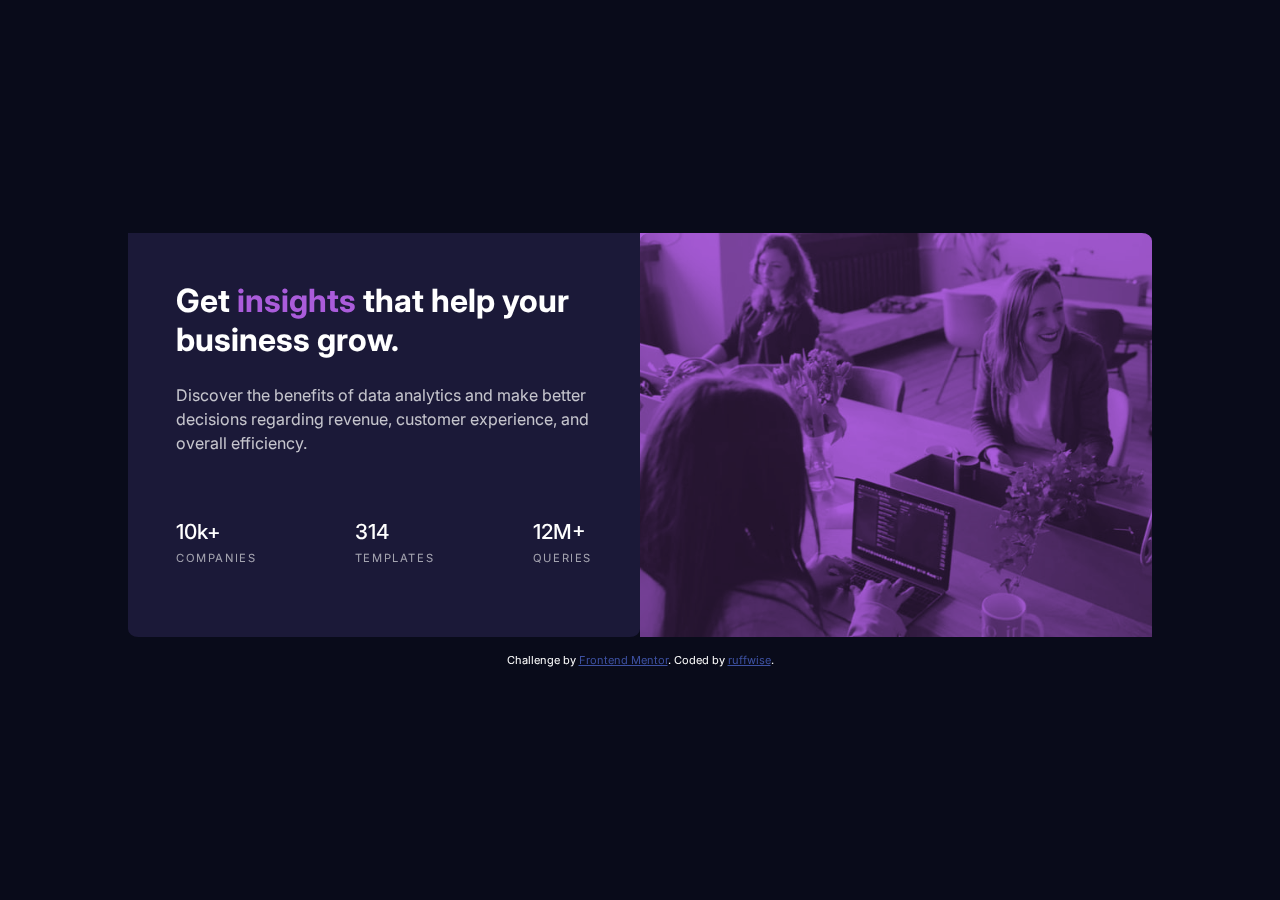
==== index.html @ 07c83d64 "Completed" ====
<!DOCTYPE html>
<html lang="en">
  <head>
    <meta charset="UTF-8" />
    <meta http-equiv="X-UA-Compatible" content="IE=edge" />
    <meta name="viewport" content="width=device-width, initial-scale=1.0" />
    <title>Frontend Mentor | Stats preview card component</title>
    <link rel="stylesheet" href="css/styles.css" />
    <link rel="preconnect" href="https://fonts.googleapis.com" />
    <link rel="preconnect" href="https://fonts.gstatic.com" crossorigin />
    <link
      href="https://fonts.googleapis.com/css2?family=Inter:wght@400;700&display=swap"
      rel="stylesheet"
    />
  </head>
  <body>
    <main>
      <div class="container">
          <div class="image-container">
            <img
              src="images/image-header-mobile.jpg"
              alt="Product-Picture"
              class="picture"
            />                
            
        </div>
          <div class="text">
            <h1>
              Get <span class="insights"> insights</span> that help your business
              grow.
            </h1>
            <p class="description">
              Discover the benefits of data analytics and make better decisions
              regarding revenue, customer experience, and overall efficiency.
            </p>
            <div class="stats">
              <div>
                  <p class="stats-1">
                    10k+ <br />
                    <p class="stats-2">companies</p>
                  </p>
                  </div>
                  <div>
                  <p class="stats-1">
                    314 <br />
                    <p class="stats-2">templates</p>
                  </p>
                  </div>
                  <div>
                  <p class="stats-1">
                    12M+
                    <br />
                    <p class="stats-2"> queries </p>
                  </p>
                  </div>
          </div>
          </div>
        </div>
      <div>
    </main>
    
    <footer>
      <div class="attribution">
        Challenge by
        <a href="https://www.frontendmentor.io?ref=challenge" target="_blank"
          >Frontend Mentor</a
        >. Coded by <a href="#">ruffwise</a>.
      </div>
    </footer>
  </body>
</html>
---- css/styles.css ----
* {
  box-sizing: border-box;
  margin: 0;
  padding: 0;
}

:root {
  --Very-dark-blue: hsl(233, 47%, 7%);
  --Dark-desaturated-blue: hsl(244, 38%, 16%);
  --Soft-violet: hsl(277, 64%, 61%);
  --White: hsl(0, 0%, 100%);
  --Slightly-transparent-white: hsla(0, 0%, 100%, 0.75);
  --Slightly-transparent-white-sats: hsla(0, 0%, 100%, 0.6);
}

body {
  font-size: 15px;
  font-family: "Inter", sans-serif;
  display: flex;
  flex-direction: column;
  justify-content: center;
  align-items: center;
  min-height: 100vh;
  background-color: var(--Very-dark-blue);
}

.container {
  width: 18rem;
  /* margin: 5rem 1rem; */
  /* padding: 3rem 2rem; */
}

.image-container {
  width: 100%;
  background-color: var(--Soft-violet);
  border-top-left-radius: 2%;
  border-top-right-radius: 2%;
}

.picture {
  display: block;
  width: 100%;
  border-top-left-radius: 2%;
  border-top-right-radius: 2%;
  mix-blend-mode: multiply;
  opacity: 80%;
}

.text {
  padding: 1.5rem 2rem 0.5rem;
  text-align: center;
  background-color: var(--Dark-desaturated-blue);
  border-bottom-left-radius: 2%;
  border-bottom-right-radius: 2%;
}

.insights {
  color: var(--Soft-violet);
}

h1 {
  margin-bottom: 1rem;
  font-size: 1.5rem;
  font-weight: 700;
  color: var(--White);
}

.description {
  color: var(--Slightly-transparent-white);
  line-height: 1.5rem;
  font-size: 0.8rem;
  margin-bottom: 1.5rem;
}

.stats-1 {
  color: var(--White);
  font-size: 1.3rem;
  font-weight: 500;
  margin-bottom: 0.4rem;
}

.stats-2 {
  color: var(--Slightly-transparent-white-sats);
  font-size: 0.7rem;
  text-transform: uppercase;
  margin-bottom: 1.5rem;
  letter-spacing: 0.1rem;
}

.attribution {
  margin-top: 1rem;
  font-size: 11px;
  text-align: center;
  color: var(--White);
}
.attribution a {
  color: hsl(228, 45%, 44%);
}

@media (min-width: 900px) {
  .picture {
    object-fit: cover;
    height: 100%;
  }

  .container {
    width: 80%;
    margin: auto;
    display: flex;
    flex-direction: row-reverse;
  }
  .image-container {
    width: 50%;
    border-top-left-radius: 0;
  }

  .text {
    width: 50%;
    text-align: left;
    padding: 2rem 2rem 0.5rem;
  }

  h1 {
    font-size: 1.5rem;
    margin-bottom: 1.5rem;
  }

  .description {
    font-size: 0.8rem;
    margin-bottom: 4rem;
  }

  .stats {
    display: flex;
    align-items: center;
    justify-content: space-between;
  }
}

@media (min-width: 1000px) {
  .picture {
    object-fit: cover;
    height: 100%;
  }

  .container {
    width: 80%;
    margin: auto;
    display: flex;
    flex-direction: row-reverse;
  }
  .image-container {
    width: 50%;
    border-top-left-radius: 0;
  }

  .text {
    width: 50%;
    text-align: left;
    padding: 3rem 3rem 3rem;
  }

  h1 {
    font-size: 2rem;

    margin-bottom: 1.5rem;
  }

  .description {
    font-size: 1rem;
    margin-bottom: 4rem;
  }

  .stats {
    display: flex;
    align-items: center;
    justify-content: space-between;
  }
}
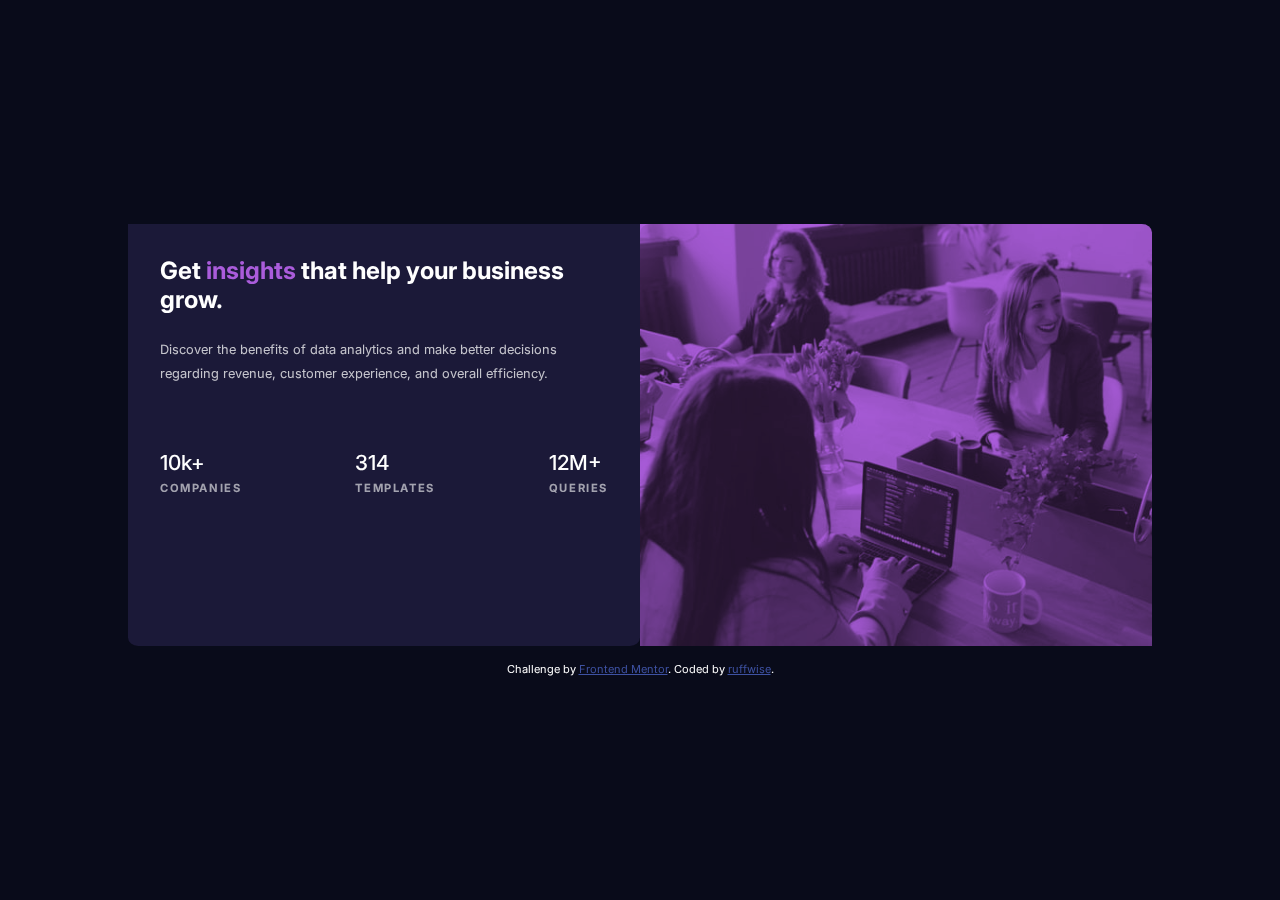
==== commit 7f87d9f9: "updated" ====
--- a/index.html
+++ b/index.html
@@ -17,11 +17,18 @@
     <main>
       <div class="container">
           <div class="image-container">
-            <img
-              src="images/image-header-mobile.jpg"
-              alt="Product-Picture"
-              class="picture"
-            />                
+            <picture>
+              <source
+              media="(min-width: 900px)"
+              srcset="images/image-header-desktop.jpg"
+              alt="Desktop-Image"
+              >
+              <img 
+                class="picture"
+                src="images/image-header-mobile.jpg" 
+                alt="mobile-image"
+                >
+            </picture>               
             
         </div>
           <div class="text">
--- a/css/styles.css
+++ b/css/styles.css
@@ -134,46 +134,6 @@
     display: flex;
     align-items: center;
     justify-content: space-between;
+    font-weight: 700;
   }
 }
-
-@media (min-width: 1000px) {
-  .picture {
-    object-fit: cover;
-    height: 100%;
-  }
-
-  .container {
-    width: 80%;
-    margin: auto;
-    display: flex;
-    flex-direction: row-reverse;
-  }
-  .image-container {
-    width: 50%;
-    border-top-left-radius: 0;
-  }
-
-  .text {
-    width: 50%;
-    text-align: left;
-    padding: 3rem 3rem 3rem;
-  }
-
-  h1 {
-    font-size: 2rem;
-
-    margin-bottom: 1.5rem;
-  }
-
-  .description {
-    font-size: 1rem;
-    margin-bottom: 4rem;
-  }
-
-  .stats {
-    display: flex;
-    align-items: center;
-    justify-content: space-between;
-  }
-}
